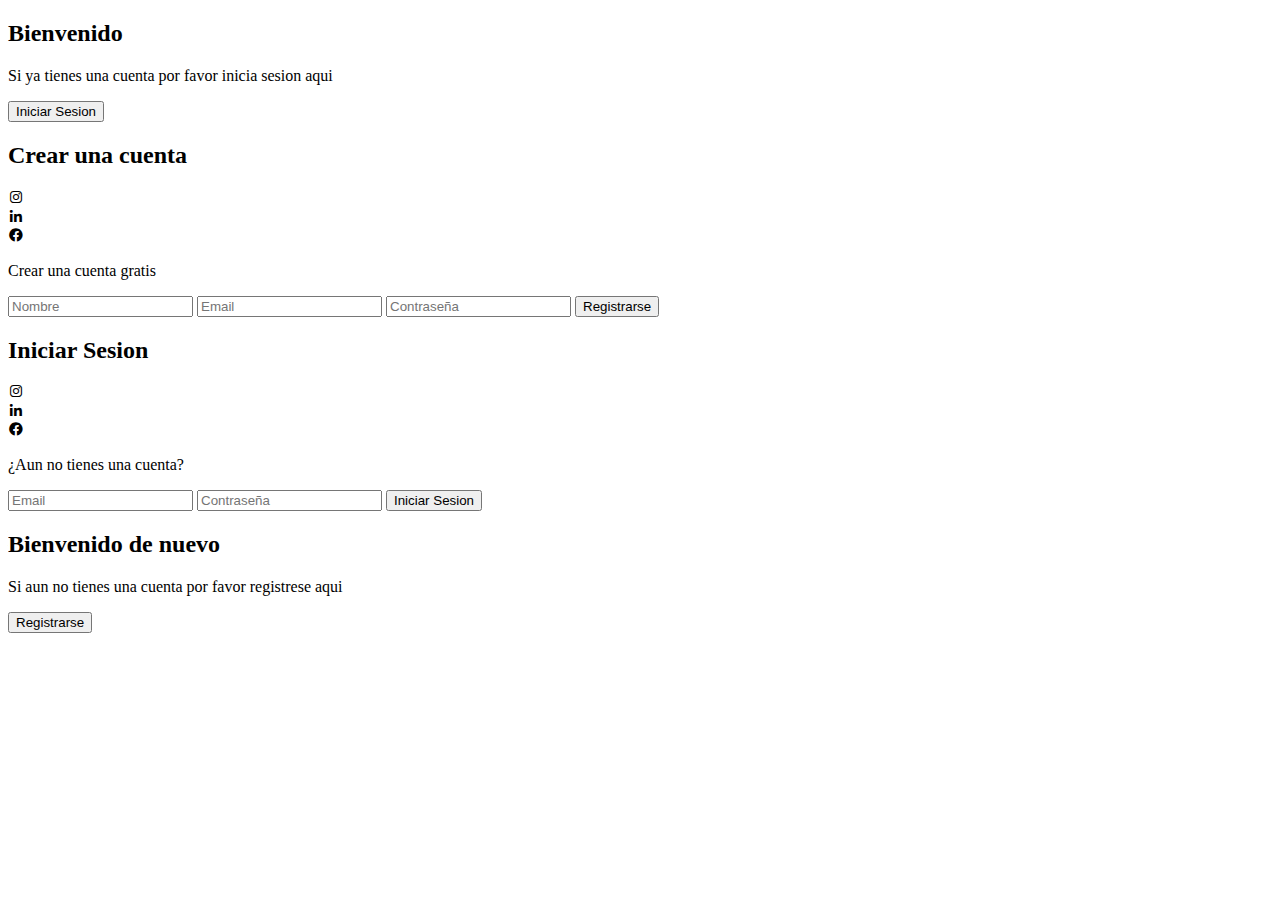
==== index.html @ 345f3d25 "Add files via upload" ====
<!DOCTYPE html>
<html lang="en">

<head>
    <meta charset="UTF-8">
    <meta http-equiv="X-UA-Compatible" content="IE=edge">
    <meta name="viewport" content="width=device-width, initial-scale=1.0">
    <link rel="stylesheet" href="style.css">
    <link rel="preconnect" href="https://fonts.googleapis.com">
    <link rel="preconnect" href="https://fonts.gstatic.com" crossorigin>
    <link href="https://fonts.googleapis.com/css2?family=Roboto:wght@400;700&display=swap" rel="stylesheet">
    <link href='https://unpkg.com/boxicons@2.1.1/css/boxicons.min.css' rel='stylesheet'>
    <title>Bienvenido a mi Formulario</title>
</head>

<body>
    <div class="container-form sign-up">
        <div class="welcome-back">
            <div class="message">
                <h2>Bienvenido</h2>
                <p>Si ya tienes una cuenta por favor inicia sesion aqui</p>
                <button class="sign-up-btn">Iniciar Sesion</button>
            </div>
        </div>
        <form class="formulario">
            <h2 class="create-account">Crear una cuenta</h2>
            <div class="iconos">
                <div class="border-icon">
                    <i class='bx bxl-instagram'></i>
                </div>
                <div class="border-icon">
                    <i class='bx bxl-linkedin' ></i>
                </div>
                <div class="border-icon">
                    <i class='bx bxl-facebook-circle' ></i>
                </div>
            </div>
            <p class="cuenta-gratis">Crear una cuenta gratis</p>
            <input type="text" placeholder="Nombre">
            <input type="email" placeholder="Email">
            <input type="password" placeholder="Contraseña">
            <input type="button" value="Registrarse">
        </form>
    </div>
    <div class="container-form sign-in">
        <form class="formulario">
            <h2 class="create-account">Iniciar Sesion</h2>
            <div class="iconos">
                <div class="border-icon">
                    <i class='bx bxl-instagram'></i>
                </div>
                <div class="border-icon">
                    <i class='bx bxl-linkedin' ></i>
                </div>
                <div class="border-icon">
                    <i class='bx bxl-facebook-circle' ></i>
                </div>
            </div>
            <p class="cuenta-gratis">¿Aun no tienes una cuenta?</p>
            <input type="email" placeholder="Email">
            <input type="password" placeholder="Contraseña">
            <input type="button" value="Iniciar Sesion">
        </form>
        <div class="welcome-back">
            <div class="message">
                <h2>Bienvenido de nuevo</h2>
                <p>Si aun no tienes una cuenta por favor registrese aqui</p>
                <button class="sign-in-btn">Registrarse</button>
            </div>
        </div>
    </div>
    <script src="script.js"></script>
</body>

</html>
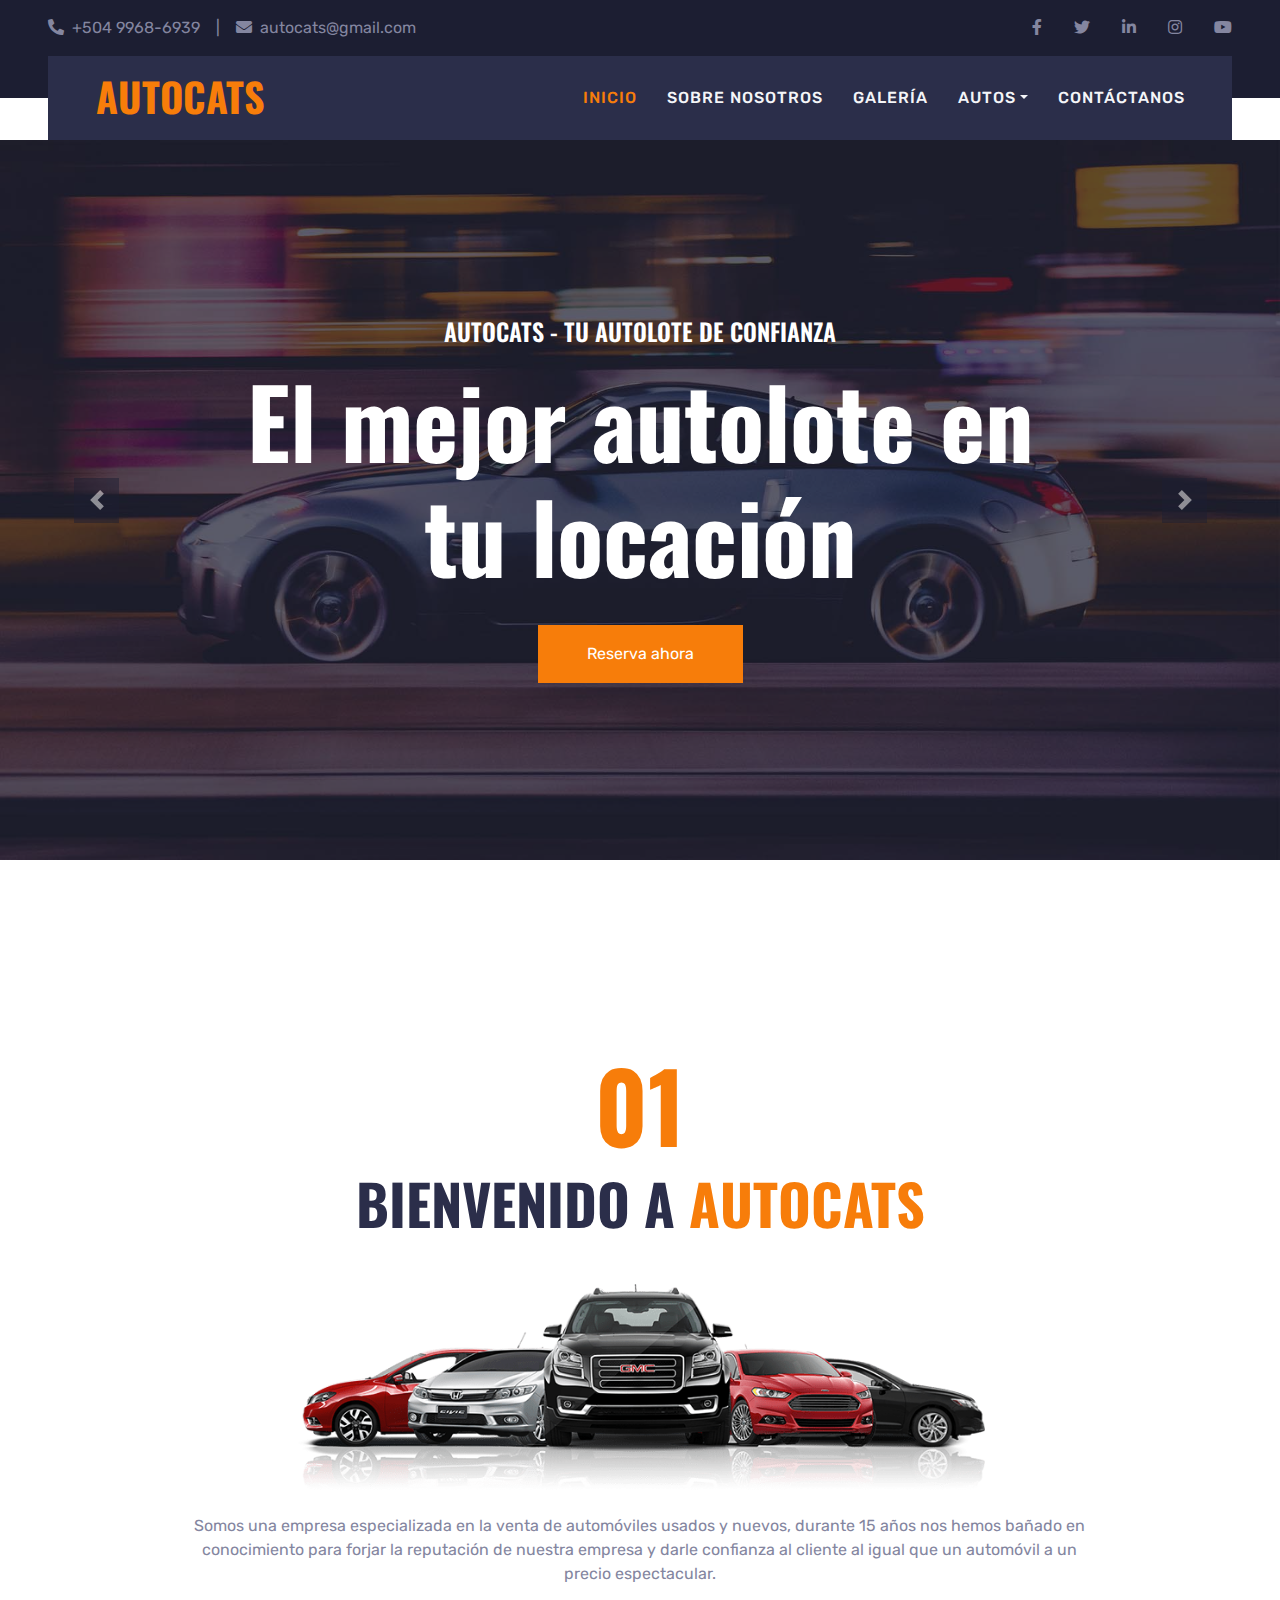
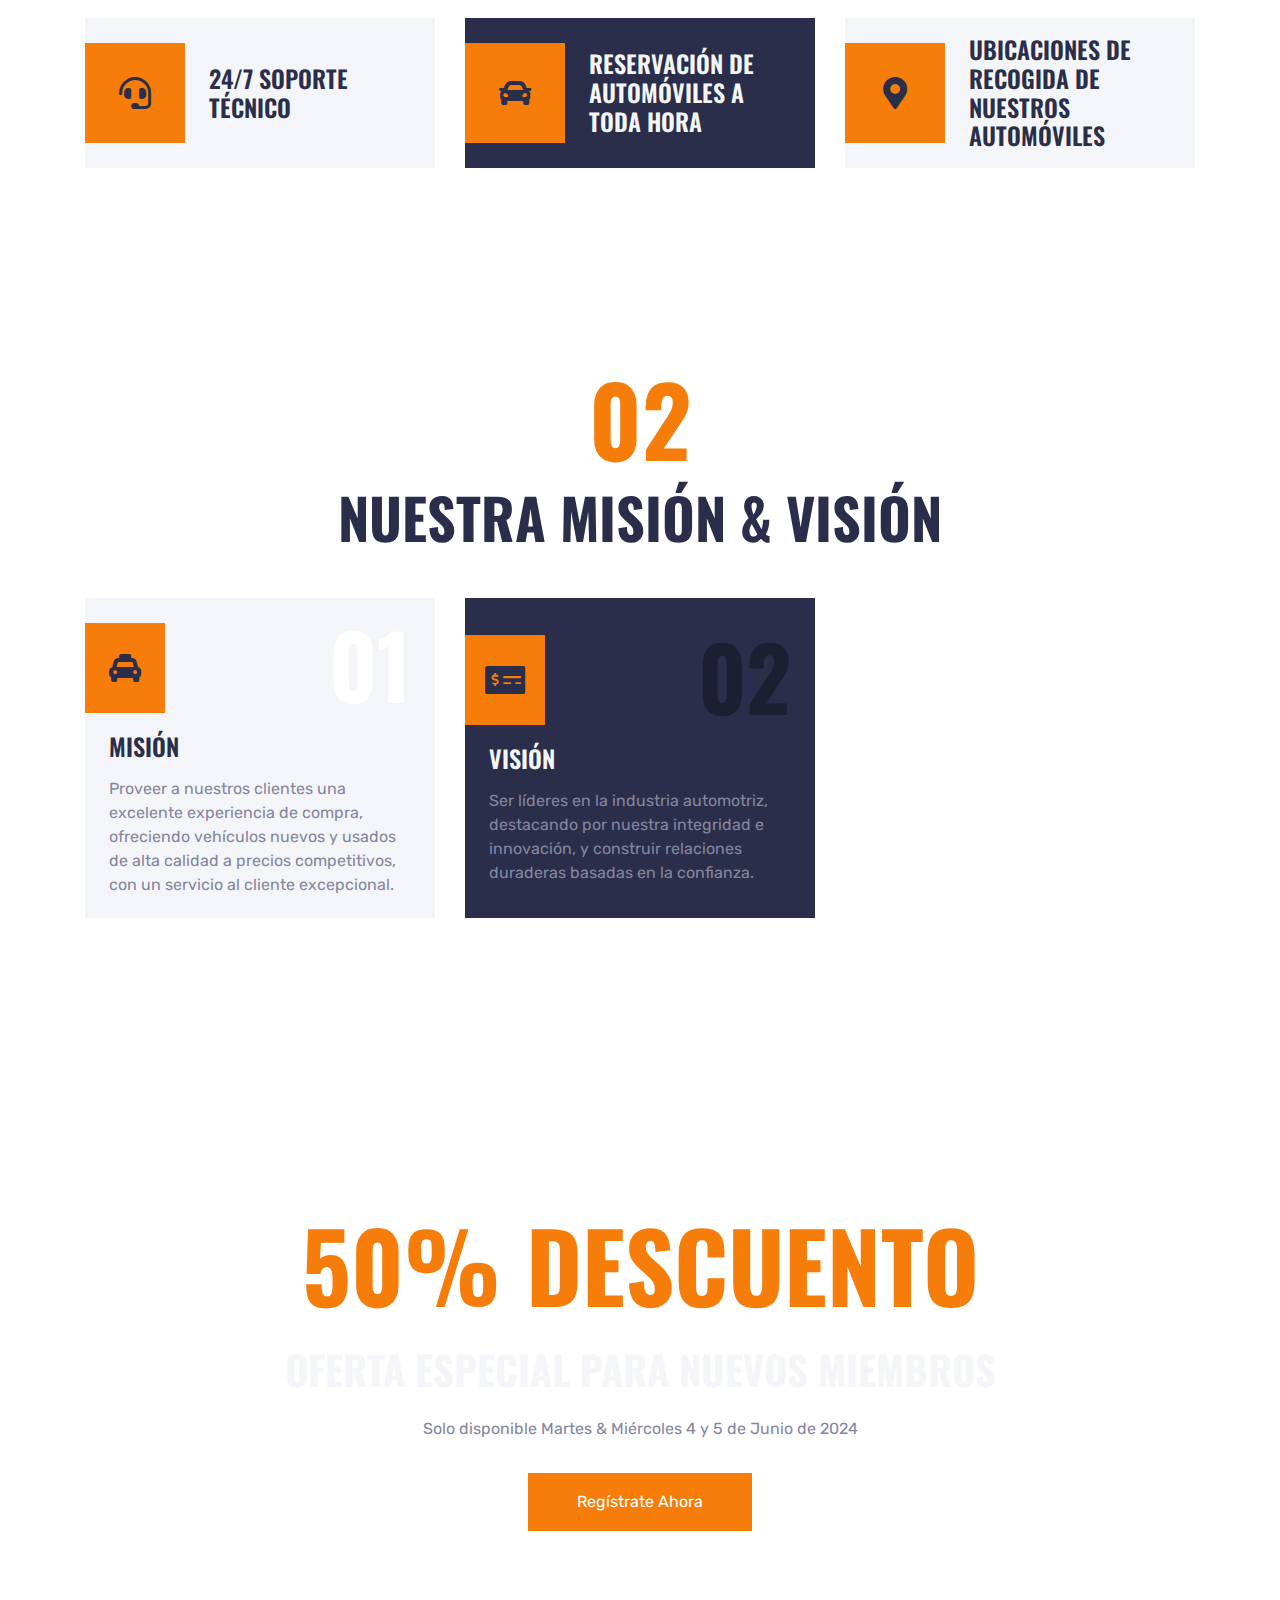
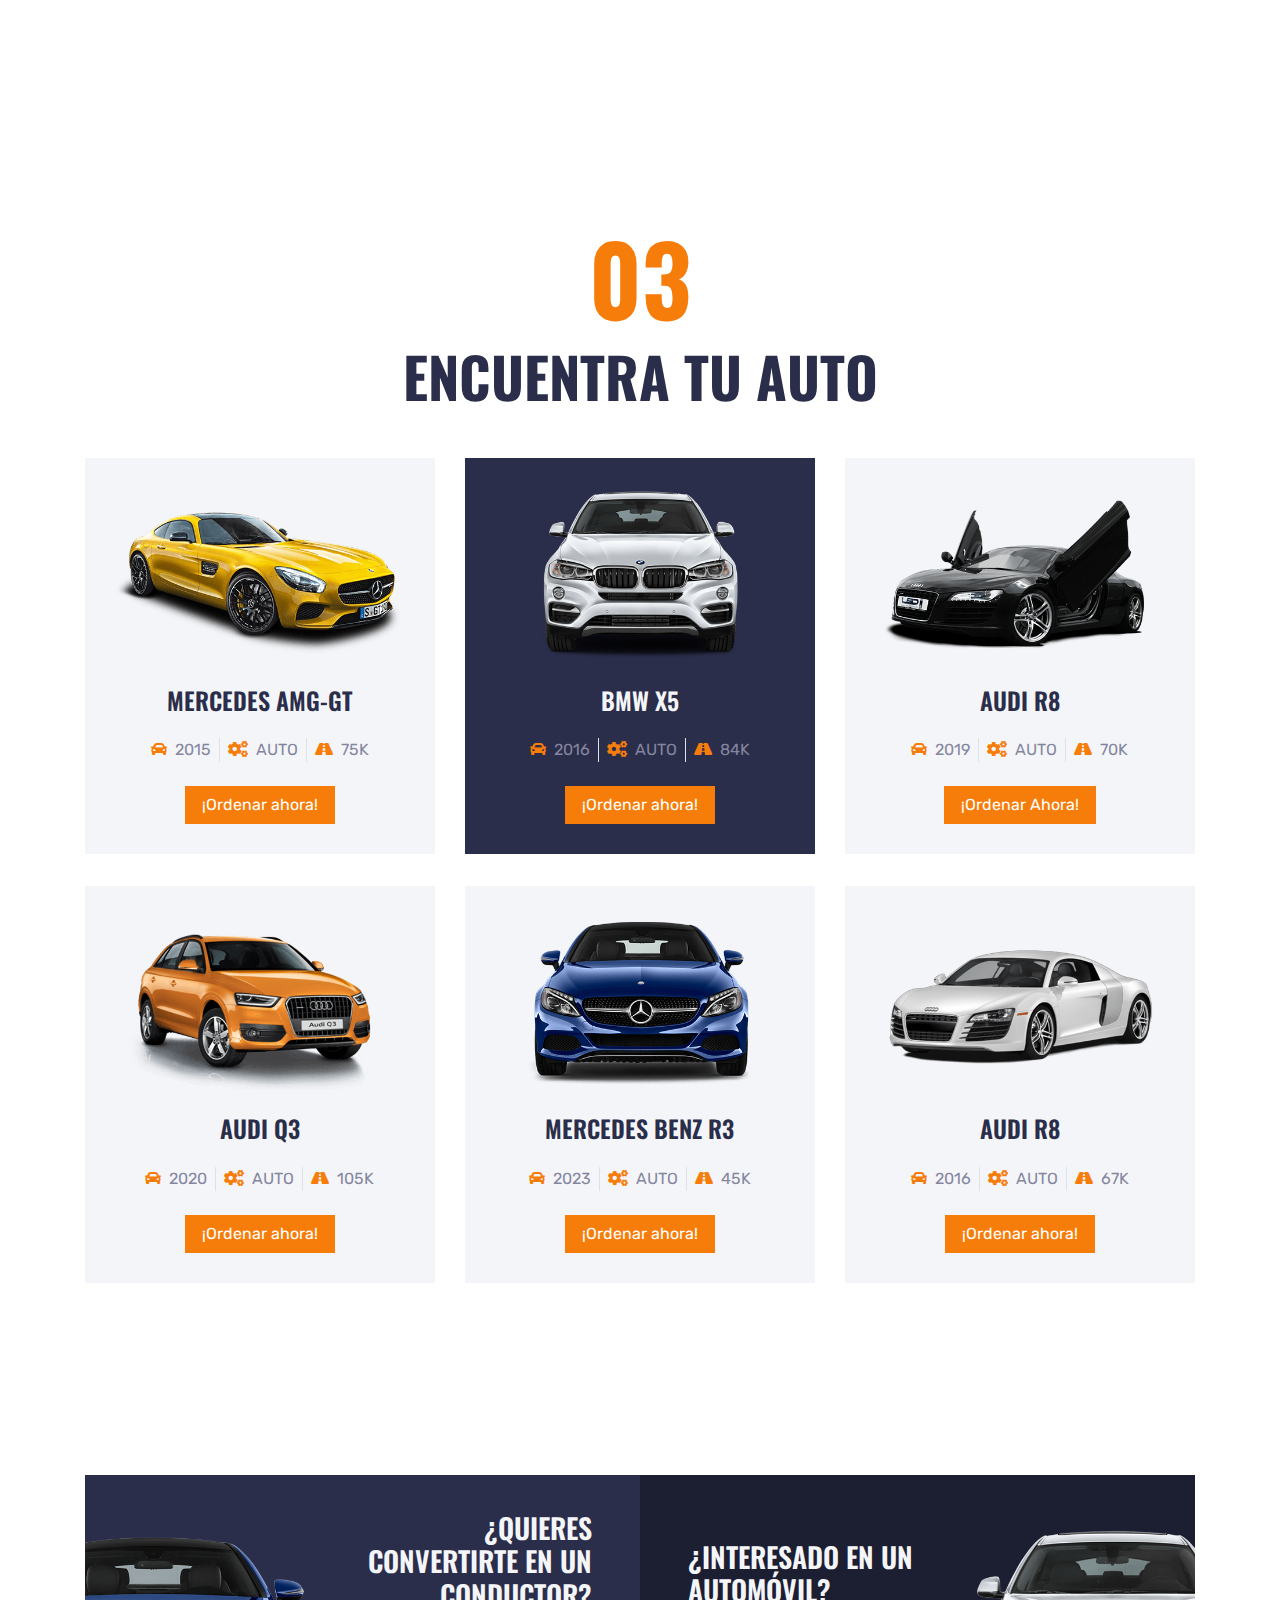
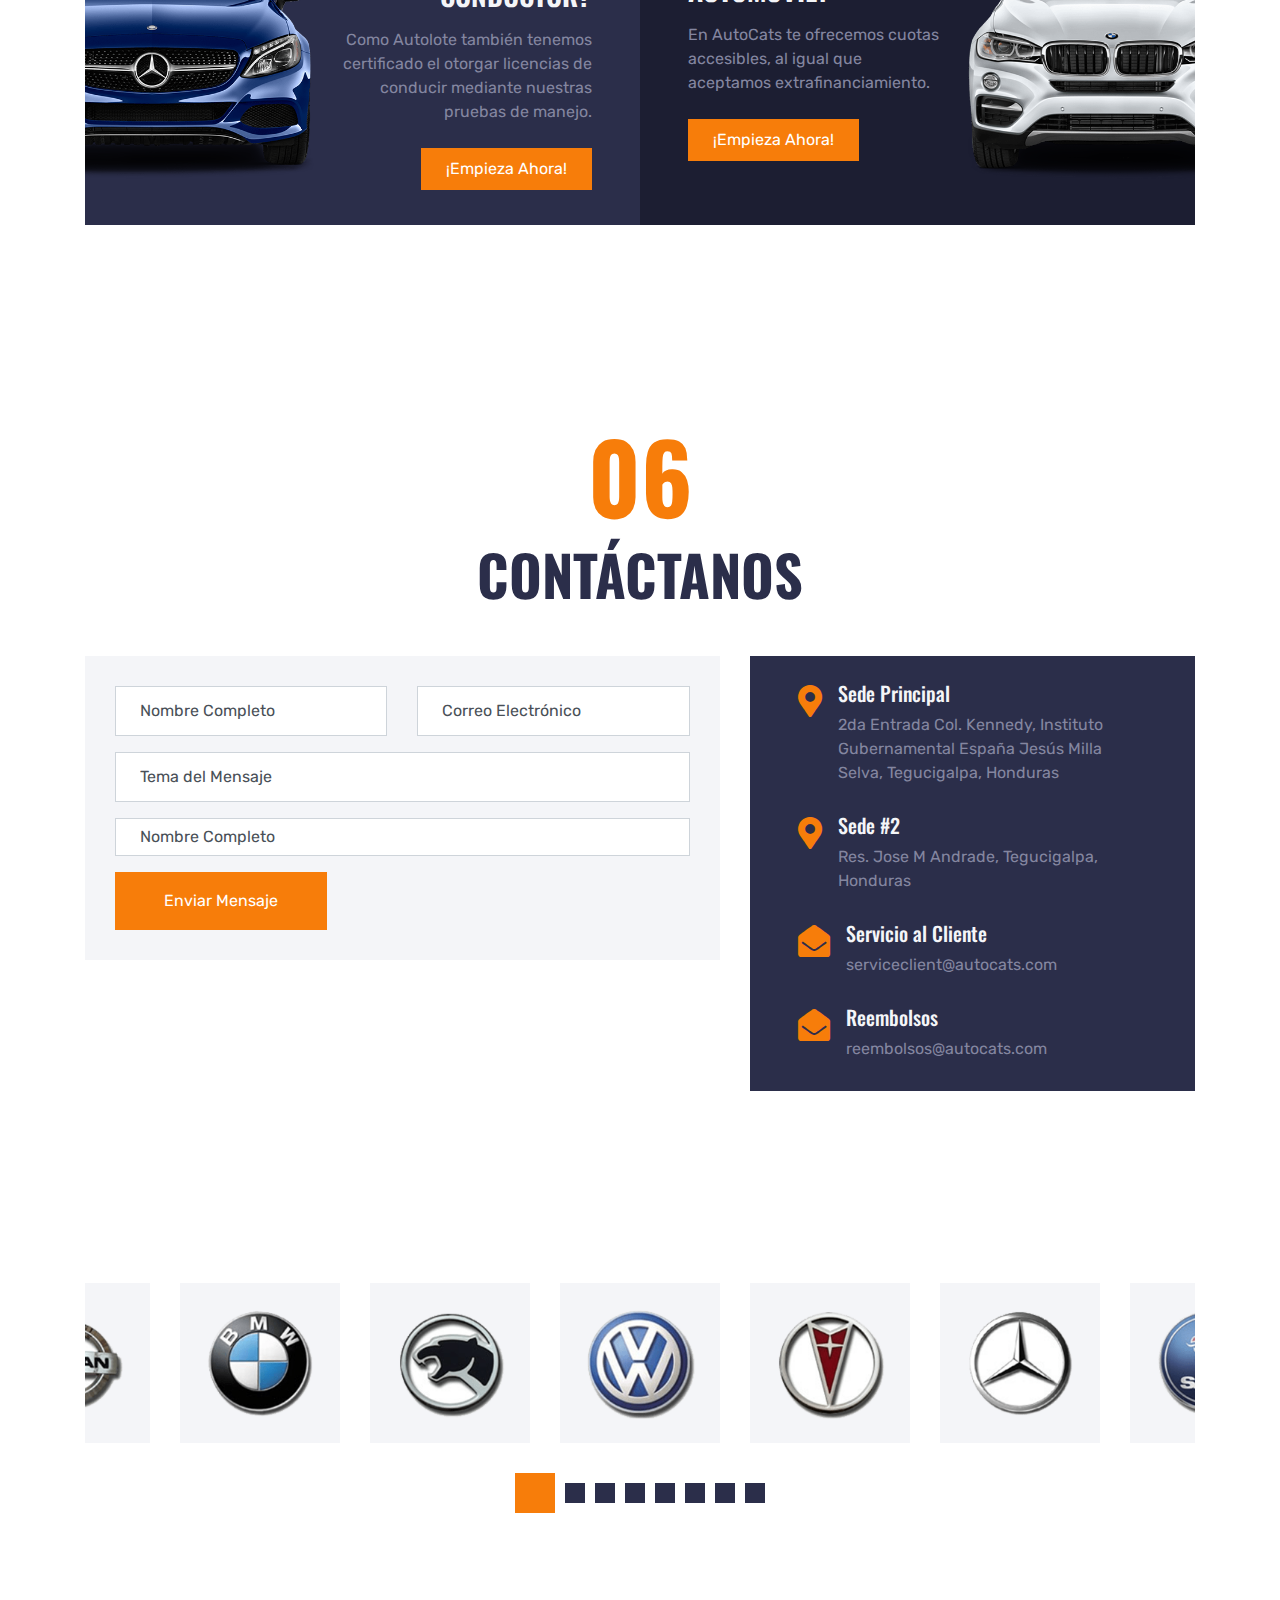
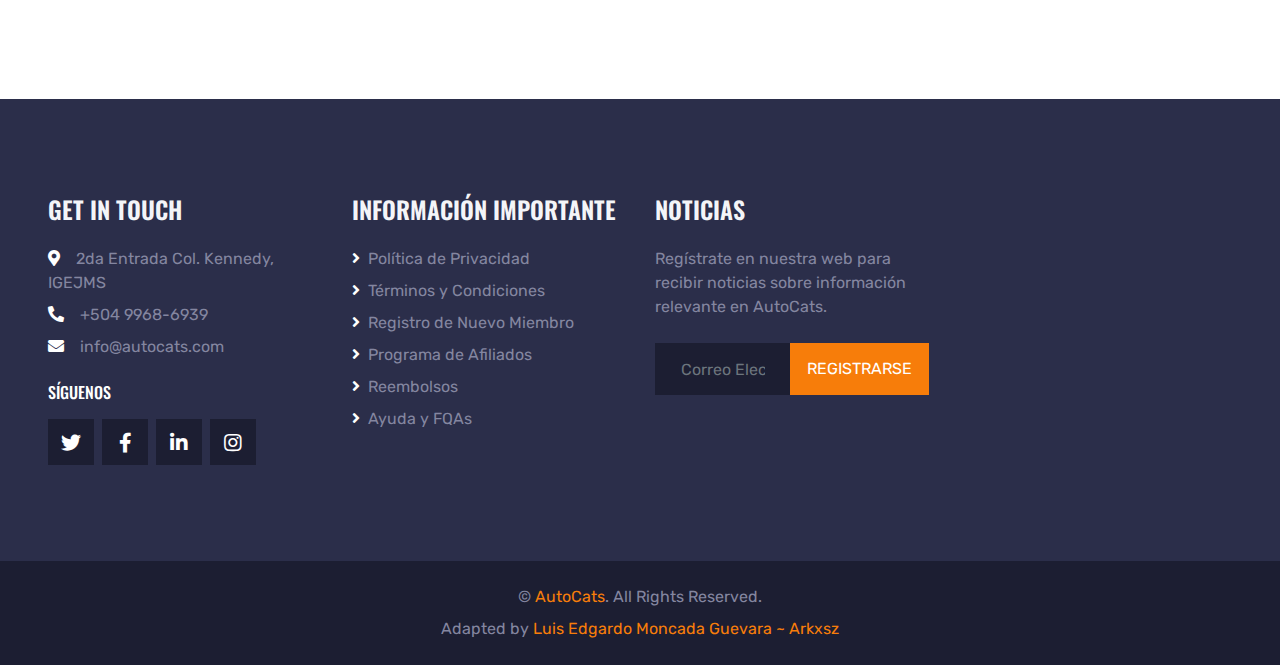
==== commit 15c84764: "Add files via upload" ====
--- a/index.html
+++ b/index.html
@@ -2,74 +2,579 @@
 <html lang="en">
 
 <head>
-    <meta charset="UTF-8">
-    <meta http-equiv="X-UA-Compatible" content="IE=edge">
-    <meta name="viewport" content="width=device-width, initial-scale=1.0">
-    <link rel="stylesheet" href="style.css">
-    <link rel="preconnect" href="https://fonts.googleapis.com">
-    <link rel="preconnect" href="https://fonts.gstatic.com" crossorigin>
-    <link href="https://fonts.googleapis.com/css2?family=Roboto:wght@400;700&display=swap" rel="stylesheet">
-    <link href='https://unpkg.com/boxicons@2.1.1/css/boxicons.min.css' rel='stylesheet'>
-    <title>Bienvenido a mi Formulario</title>
+    <meta charset="utf-8">
+    <title>AutoCats</title>
+    <meta content="width=device-width, initial-scale=1.0" name="viewport">
+    <meta content="Free HTML Templates" name="keywords">
+    <meta content="Free HTML Templates" name="description">
+
+    <!-- Favicon -->
+    <link href="img/favicon.ico" rel="icon">
+
+    <!-- Google Web Fonts -->
+    <link rel="preconnect" href="https://fonts.gstatic.com">
+    <link href="https://fonts.googleapis.com/css2?family=Oswald:wght@400;500;600;700&family=Rubik&display=swap" rel="stylesheet"> 
+
+    <!-- Font Awesome -->
+    <link href="https://cdnjs.cloudflare.com/ajax/libs/font-awesome/5.15.0/css/all.min.css" rel="stylesheet">
+
+    <!-- Libraries Stylesheet -->
+    <link href="lib/owlcarousel/assets/owl.carousel.min.css" rel="stylesheet">
+    <link href="lib/tempusdominus/css/tempusdominus-bootstrap-4.min.css" rel="stylesheet" />
+
+    <!-- Customized Bootstrap Stylesheet -->
+    <link href="css/bootstrap.min.css" rel="stylesheet">
+
+    <!-- Template Stylesheet -->
+    <link href="css/style.css" rel="stylesheet">
 </head>
 
 <body>
-    <div class="container-form sign-up">
-        <div class="welcome-back">
-            <div class="message">
-                <h2>Bienvenido</h2>
-                <p>Si ya tienes una cuenta por favor inicia sesion aqui</p>
-                <button class="sign-up-btn">Iniciar Sesion</button>
-            </div>
-        </div>
-        <form class="formulario">
-            <h2 class="create-account">Crear una cuenta</h2>
-            <div class="iconos">
-                <div class="border-icon">
-                    <i class='bx bxl-instagram'></i>
-                </div>
-                <div class="border-icon">
-                    <i class='bx bxl-linkedin' ></i>
-                </div>
-                <div class="border-icon">
-                    <i class='bx bxl-facebook-circle' ></i>
-                </div>
-            </div>
-            <p class="cuenta-gratis">Crear una cuenta gratis</p>
-            <input type="text" placeholder="Nombre">
-            <input type="email" placeholder="Email">
-            <input type="password" placeholder="Contraseña">
-            <input type="button" value="Registrarse">
-        </form>
-    </div>
-    <div class="container-form sign-in">
-        <form class="formulario">
-            <h2 class="create-account">Iniciar Sesion</h2>
-            <div class="iconos">
-                <div class="border-icon">
-                    <i class='bx bxl-instagram'></i>
-                </div>
-                <div class="border-icon">
-                    <i class='bx bxl-linkedin' ></i>
-                </div>
-                <div class="border-icon">
-                    <i class='bx bxl-facebook-circle' ></i>
-                </div>
-            </div>
-            <p class="cuenta-gratis">¿Aun no tienes una cuenta?</p>
-            <input type="email" placeholder="Email">
-            <input type="password" placeholder="Contraseña">
-            <input type="button" value="Iniciar Sesion">
-        </form>
-        <div class="welcome-back">
-            <div class="message">
-                <h2>Bienvenido de nuevo</h2>
-                <p>Si aun no tienes una cuenta por favor registrese aqui</p>
-                <button class="sign-in-btn">Registrarse</button>
-            </div>
-        </div>
-    </div>
-    <script src="script.js"></script>
+    <!-- Topbar Start -->
+    <div class="container-fluid bg-dark py-3 px-lg-5 d-none d-lg-block">
+        <div class="row">
+            <div class="col-md-6 text-center text-lg-left mb-2 mb-lg-0">
+                <div class="d-inline-flex align-items-center">
+                    <a class="text-body pr-3" href=""><i class="fa fa-phone-alt mr-2"></i>+504 9968-6939</a>
+                    <span class="text-body">|</span>
+                    <a class="text-body px-3" href=""><i class="fa fa-envelope mr-2"></i>autocats@gmail.com</a>
+                </div>
+            </div>
+            <div class="col-md-6 text-center text-lg-right">
+                <div class="d-inline-flex align-items-center">
+                    <a class="text-body px-3" href="">
+                        <i class="fab fa-facebook-f"></i>
+                    </a>
+                    <a class="text-body px-3" href="">
+                        <i class="fab fa-twitter"></i>
+                    </a>
+                    <a class="text-body px-3" href="">
+                        <i class="fab fa-linkedin-in"></i>
+                    </a>
+                    <a class="text-body px-3" href="">
+                        <i class="fab fa-instagram"></i>
+                    </a>
+                    <a class="text-body pl-3" href="">
+                        <i class="fab fa-youtube"></i>
+                    </a>
+                </div>
+            </div>
+        </div>
+    </div>
+    <!-- Topbar End -->
+
+
+    <!-- Navbar Start -->
+    <div class="container-fluid position-relative nav-bar p-0">
+        <div class="position-relative px-lg-5" style="z-index: 9;">
+            <nav class="navbar navbar-expand-lg bg-secondary navbar-dark py-3 py-lg-0 pl-3 pl-lg-5">
+                <a href="" class="navbar-brand">
+                    <h1 class="text-uppercase text-primary mb-1">AutoCats</h1>
+                </a>
+                <button type="button" class="navbar-toggler" data-toggle="collapse" data-target="#navbarCollapse">
+                    <span class="navbar-toggler-icon"></span>
+                </button>
+                <div class="collapse navbar-collapse justify-content-between px-3" id="navbarCollapse">
+                    <div class="navbar-nav ml-auto py-0">
+                        <a href="index.html" class="nav-item nav-link active">Inicio</a>
+                        <a href="about.html" class="nav-item nav-link">Sobre Nosotros</a>
+                        <a href="gallery.html" class="nav-item nav-link">Galería</a>
+                        <div class="nav-item dropdown">
+                            <a href="#" class="nav-link dropdown-toggle" data-toggle="dropdown">Autos</a>
+                            <div class="dropdown-menu rounded-0 m-0">
+                                <a href="car.html" class="dropdown-item">Listado de Automóviles</a>
+                                <a href="booking.html" class="dropdown-item">Reservación de Automóvil</a>
+                            </div>
+                        </div>
+                        <a href="contact.html" class="nav-item nav-link">Contáctanos</a>
+                    </div>
+                </div>
+            </nav>
+        </div>
+    </div>
+    <!-- Navbar End -->
+
+
+    <!-- Search Start -->
+    <!-- Search End -->
+
+
+    <!-- Carousel Start -->
+    <div class="container-fluid p-0" style="margin-bottom: 90px;">
+        <div id="header-carousel" class="carousel slide" data-ride="carousel">
+            <div class="carousel-inner">
+                <div class="carousel-item active">
+                    <img class="w-100" src="img/carousel-1.jpg" alt="Image">
+                    <div class="carousel-caption d-flex flex-column align-items-center justify-content-center">
+                        <div class="p-3" style="max-width: 900px;">
+                            <h4 class="text-white text-uppercase mb-md-3">AutoCats - Tu Autolote de confianza</h4>
+                            <h1 class="display-1 text-white mb-md-4">El mejor autolote en tu locación</h1>
+                            <a href="" class="btn btn-primary py-md-3 px-md-5 mt-2">Reserva ahora</a>
+                        </div>
+                    </div>
+                </div>
+                <div class="carousel-item">
+                    <img class="w-100" src="img/carousel-2.jpg" alt="Image">
+                    <div class="carousel-caption d-flex flex-column align-items-center justify-content-center">
+                        <div class="p-3" style="max-width: 900px;">
+                            <h4 class="text-white text-uppercase mb-md-3">AutoCats - Tu Autolote de confianza</h4>
+                            <h1 class="display-1 text-white mb-md-4">Automóviles de calidad</h1>
+                            <a href="" class="btn btn-primary py-md-3 px-md-5 mt-2">Reserva ahora</a>
+                        </div>
+                    </div>
+                </div>
+            </div>
+            <a class="carousel-control-prev" href="#header-carousel" data-slide="prev">
+                <div class="btn btn-dark" style="width: 45px; height: 45px;">
+                    <span class="carousel-control-prev-icon mb-n2"></span>
+                </div>
+            </a>
+            <a class="carousel-control-next" href="#header-carousel" data-slide="next">
+                <div class="btn btn-dark" style="width: 45px; height: 45px;">
+                    <span class="carousel-control-next-icon mb-n2"></span>
+                </div>
+            </a>
+        </div>
+    </div>
+    <!-- Carousel End -->
+
+
+    <!-- About Start -->
+    <div class="container-fluid py-5">
+        <div class="container pt-5 pb-3">
+            <h1 class="display-1 text-primary text-center">01</h1>
+            <h1 class="display-4 text-uppercase text-center mb-5">Bienvenido a <span class="text-primary">AutoCats</span></h1>
+            <div class="row justify-content-center">
+                <div class="col-lg-10 text-center">
+                    <img class="w-75 mb-4" src="img/about.png" alt="">
+                    <p>Somos una empresa especializada en la venta de automóviles usados y nuevos, durante 15 años nos hemos bañado en conocimiento para forjar la reputación de nuestra empresa y darle confianza al cliente al igual que un automóvil a un precio espectacular.</p>
+                </div>
+            </div>
+            <div class="row mt-3">
+                <div class="col-lg-4 mb-2">
+                    <div class="d-flex align-items-center bg-light p-4 mb-4" style="height: 150px;">
+                        <div class="d-flex align-items-center justify-content-center flex-shrink-0 bg-primary ml-n4 mr-4" style="width: 100px; height: 100px;">
+                            <i class="fa fa-2x fa-headset text-secondary"></i>
+                        </div>
+                        <h4 class="text-uppercase m-0">24/7 Soporte Técnico</h4>
+                    </div>
+                </div>
+                <div class="col-lg-4 mb-2">
+                    <div class="d-flex align-items-center bg-secondary p-4 mb-4" style="height: 150px;">
+                        <div class="d-flex align-items-center justify-content-center flex-shrink-0 bg-primary ml-n4 mr-4" style="width: 100px; height: 100px;">
+                            <i class="fa fa-2x fa-car text-secondary"></i>
+                        </div>
+                        <h4 class="text-light text-uppercase m-0">Reservación de Automóviles a toda hora</h4>
+                    </div>
+                </div>
+                <div class="col-lg-4 mb-2">
+                    <div class="d-flex align-items-center bg-light p-4 mb-4" style="height: 150px;">
+                        <div class="d-flex align-items-center justify-content-center flex-shrink-0 bg-primary ml-n4 mr-4" style="width: 100px; height: 100px;">
+                            <i class="fa fa-2x fa-map-marker-alt text-secondary"></i>
+                        </div>
+                        <h4 class="text-uppercase m-0">Ubicaciones de recogida de nuestros automóviles</h4>
+                    </div>
+                </div>
+            </div>
+        </div>
+    </div>
+    <!-- About End -->
+    
+
+    <!-- Services Start -->
+    <div class="container-fluid py-5">
+        <div class="container pt-5 pb-3">
+            <h1 class="display-1 text-primary text-center">02</h1>
+            <h1 class="display-4 text-uppercase text-center mb-5">Nuestra Misión & Visión</h1>
+            <div class="row">
+                <div class="col-lg-4 col-md-6 mb-2">
+                    <div class="service-item d-flex flex-column justify-content-center px-4 mb-4">
+                        <div class="d-flex align-items-center justify-content-between mb-3">
+                            <div class="d-flex align-items-center justify-content-center bg-primary ml-n4" style="width: 80px; height: 90px;">
+                                <i class="fa fa-2x fa-taxi text-secondary"></i>
+                            </div>
+                            <h1 class="display-2 text-white mt-n2 m-0">01</h1>
+                        </div>
+                        <h4 class="text-uppercase mb-3">Misión</h4>
+                        <p class="m-0">Proveer a nuestros clientes una excelente experiencia de compra, ofreciendo vehículos nuevos y usados de alta calidad a precios competitivos, con un servicio al cliente excepcional.</p>
+                    </div>
+                </div>
+                <div class="col-lg-4 col-md-6 mb-2">
+                    <div class="service-item active d-flex flex-column justify-content-center px-4 mb-4">
+                        <div class="d-flex align-items-center justify-content-between mb-3">
+                            <div class="d-flex align-items-center justify-content-center bg-primary ml-n4" style="width: 80px; height: 90px;">
+                                <i class="fa fa-2x fa-money-check-alt text-secondary"></i>
+                            </div>
+                            <h1 class="display-2 text-white mt-n2 m-0">02</h1>
+                        </div>
+                        <h4 class="text-uppercase mb-3">Visión</h4>
+                        <p class="m-0">Ser líderes en la industria automotriz, destacando por nuestra integridad e innovación, y construir relaciones duraderas basadas en la confianza.</p>
+                    </div>
+                </div>
+            </div>
+        </div>
+    </div>
+    <!-- Services End -->
+
+
+    <!-- Banner Start -->
+    <div class="container-fluid py-5">
+        <div class="container py-5">
+            <div class="bg-banner py-5 px-4 text-center">
+                <div class="py-5">
+                    <h1 class="display-1 text-uppercase text-primary mb-4">50% Descuento</h1>
+                    <h1 class="text-uppercase text-light mb-4">OFERTA ESPECIAL PARA NUEVOS MIEMBROS</h1>
+                    <p class="mb-4">Solo disponible Martes & Miércoles 4 y 5 de Junio de 2024</p>
+                    <a class="btn btn-primary mt-2 py-3 px-5" href="">Regístrate Ahora</a>
+                </div>
+            </div>
+        </div>
+    </div>
+    <!-- Banner End -->
+
+
+    <!-- Rent A Car Start -->
+    <div class="container-fluid py-5">
+        <div class="container pt-5 pb-3">
+            <h1 class="display-1 text-primary text-center">03</h1>
+            <h1 class="display-4 text-uppercase text-center mb-5">Encuentra tu Auto</h1>
+            <div class="row">
+                <div class="col-lg-4 col-md-6 mb-2">
+                    <div class="rent-item mb-4">
+                        <img class="img-fluid mb-4" src="img/car-rent-1.png" alt="">
+                        <h4 class="text-uppercase mb-4">Mercedes AMG-GT</h4>
+                        <div class="d-flex justify-content-center mb-4">
+                            <div class="px-2">
+                                <i class="fa fa-car text-primary mr-1"></i>
+                                <span>2015</span>
+                            </div>
+                            <div class="px-2 border-left border-right">
+                                <i class="fa fa-cogs text-primary mr-1"></i>
+                                <span>AUTO</span>
+                            </div>
+                            <div class="px-2">
+                                <i class="fa fa-road text-primary mr-1"></i>
+                                <span>75K</span>
+                            </div>
+                        </div>
+                        <a class="btn btn-primary px-3" href="booking.html">¡Ordenar ahora!</a>
+                    </div>
+                </div>
+                <div class="col-lg-4 col-md-6 mb-2">
+                    <div class="rent-item active mb-4">
+                        <img class="img-fluid mb-4" src="img/car-rent-2.png" alt="">
+                        <h4 class="text-uppercase mb-4">BMW X5</h4>
+                        <div class="d-flex justify-content-center mb-4">
+                            <div class="px-2">
+                                <i class="fa fa-car text-primary mr-1"></i>
+                                <span>2016</span>
+                            </div>
+                            <div class="px-2 border-left border-right">
+                                <i class="fa fa-cogs text-primary mr-1"></i>
+                                <span>AUTO</span>
+                            </div>
+                            <div class="px-2">
+                                <i class="fa fa-road text-primary mr-1"></i>
+                                <span>84K</span>
+                            </div>
+                        </div>
+                        <a class="btn btn-primary px-3" href="booking.html">¡Ordenar ahora!</a>
+                    </div>
+                </div>
+                <div class="col-lg-4 col-md-6 mb-2">
+                    <div class="rent-item mb-4">
+                        <img class="img-fluid mb-4" src="img/car-rent-3.png" alt="">
+                        <h4 class="text-uppercase mb-4">Audi R8</h4>
+                        <div class="d-flex justify-content-center mb-4">
+                            <div class="px-2">
+                                <i class="fa fa-car text-primary mr-1"></i>
+                                <span>2019</span>
+                            </div>
+                            <div class="px-2 border-left border-right">
+                                <i class="fa fa-cogs text-primary mr-1"></i>
+                                <span>AUTO</span>
+                            </div>
+                            <div class="px-2">
+                                <i class="fa fa-road text-primary mr-1"></i>
+                                <span>70K</span>
+                            </div>
+                        </div>
+                        <a class="btn btn-primary px-3" href="booking.html">¡Ordenar Ahora!</a>
+                    </div>
+                </div>
+                <div class="col-lg-4 col-md-6 mb-2">
+                    <div class="rent-item mb-4">
+                        <img class="img-fluid mb-4" src="img/car-rent-4.png" alt="">
+                        <h4 class="text-uppercase mb-4">Audi Q3</h4>
+                        <div class="d-flex justify-content-center mb-4">
+                            <div class="px-2">
+                                <i class="fa fa-car text-primary mr-1"></i>
+                                <span>2020</span>
+                            </div>
+                            <div class="px-2 border-left border-right">
+                                <i class="fa fa-cogs text-primary mr-1"></i>
+                                <span>AUTO</span>
+                            </div>
+                            <div class="px-2">
+                                <i class="fa fa-road text-primary mr-1"></i>
+                                <span>105K</span>
+                            </div>
+                        </div>
+                        <a class="btn btn-primary px-3" href="booking.html">¡Ordenar ahora!</a>
+                    </div>
+                </div>
+                <div class="col-lg-4 col-md-6 mb-2">
+                    <div class="rent-item mb-4">
+                        <img class="img-fluid mb-4" src="img/car-rent-5.png" alt="">
+                        <h4 class="text-uppercase mb-4">Mercedes Benz R3</h4>
+                        <div class="d-flex justify-content-center mb-4">
+                            <div class="px-2">
+                                <i class="fa fa-car text-primary mr-1"></i>
+                                <span>2023</span>
+                            </div>
+                            <div class="px-2 border-left border-right">
+                                <i class="fa fa-cogs text-primary mr-1"></i>
+                                <span>AUTO</span>
+                            </div>
+                            <div class="px-2">
+                                <i class="fa fa-road text-primary mr-1"></i>
+                                <span>45K</span>
+                            </div>
+                        </div>
+                        <a class="btn btn-primary px-3" href="booking.html">¡Ordenar ahora!</a>
+                    </div>
+                </div>
+                <div class="col-lg-4 col-md-6 mb-2">
+                    <div class="rent-item mb-4">
+                        <img class="img-fluid mb-4" src="img/car-rent-6.png" alt="">
+                        <h4 class="text-uppercase mb-4">Audi R8</h4>
+                        <div class="d-flex justify-content-center mb-4">
+                            <div class="px-2">
+                                <i class="fa fa-car text-primary mr-1"></i>
+                                <span>2016</span>
+                            </div>
+                            <div class="px-2 border-left border-right">
+                                <i class="fa fa-cogs text-primary mr-1"></i>
+                                <span>AUTO</span>
+                            </div>
+                            <div class="px-2">
+                                <i class="fa fa-road text-primary mr-1"></i>
+                                <span>67K</span>
+                            </div>
+                        </div>
+                        <a class="btn btn-primary px-3" href="booking.html">¡Ordenar ahora!</a>
+                    </div>
+                </div>
+            </div>
+        </div>
+    </div>
+    <!-- Rent A Car End -->
+
+
+    <!-- Caroussel Gallery Start -->
+    <!-- Caroussel Gallery End -->
+
+
+    <!-- Banner Start -->
+    <div class="container-fluid py-5">
+        <div class="container py-5">
+            <div class="row mx-0">
+                <div class="col-lg-6 px-0">
+                    <div class="px-5 bg-secondary d-flex align-items-center justify-content-between" style="height: 350px;">
+                        <img class="img-fluid flex-shrink-0 ml-n5 w-50 mr-4" src="img/banner-left.png" alt="">
+                        <div class="text-right">
+                            <h3 class="text-uppercase text-light mb-3">¿Quieres convertirte en un conductor?</h3>
+                            <p class="mb-4">Como Autolote también tenemos certificado el otorgar licencias de conducir mediante nuestras pruebas de manejo.</p>
+                            <a class="btn btn-primary py-2 px-4" href="">¡Empieza Ahora!</a>
+                        </div>
+                    </div>
+                </div>
+                <div class="col-lg-6 px-0">
+                    <div class="px-5 bg-dark d-flex align-items-center justify-content-between" style="height: 350px;">
+                        <div class="text-left">
+                            <h3 class="text-uppercase text-light mb-3">¿Interesado en un automóvil?</h3>
+                            <p class="mb-4">En AutoCats te ofrecemos cuotas accesibles, al igual que aceptamos extrafinanciamiento.</p>
+                            <a class="btn btn-primary py-2 px-4" href="">¡Empieza Ahora!</a>
+                        </div>
+                        <img class="img-fluid flex-shrink-0 mr-n5 w-50 ml-4" src="img/banner-right.png" alt="">
+                    </div>
+                </div>
+            </div>
+        </div>
+    </div>
+    <!-- Banner End -->
+
+
+    <!-- Testimonial Start -->
+    <!-- Testimonial End -->
+
+
+    <!-- Contact Start -->
+    <div class="container-fluid py-5">
+        <div class="container pt-5 pb-3">
+            <h1 class="display-1 text-primary text-center">06</h1>
+            <h1 class="display-4 text-uppercase text-center mb-5">Contáctanos</h1>
+            <div class="row">
+                <div class="col-lg-7 mb-2">
+                    <div class="contact-form bg-light mb-4" style="padding: 30px;">
+                        <form id="form1" runat="server">
+                            <div class="row">
+                                <div class="col-6 form-group">
+                                    <input type="text" value="Nombre Completo" class="form-control p-4"/>
+                                </div>
+                                <div class="col-6 form-group">
+                                    <input type="email" value="Correo Electrónico" class="form-control p-4"/>
+                                </div>
+                            </div>
+                            <div class="form-group">
+                                <input type="text" value="Tema del Mensaje" class="form-control p-4"/>
+                            </div>
+                            <div class="form-group">
+                                <input type="text" value="Nombre Completo" class="form-control py-3 px-4 " rows="5"/>
+                            </div>
+                            <div>
+                                <input type="button" class="btn btn-primary py-3 px-5" value="Enviar Mensaje" />
+                            </div>
+                        </form>
+                    </div>
+                </div>
+                <div class="col-lg-5 mb-2">
+                    <div class="bg-secondary d-flex flex-column justify-content-center px-5 mb-4" style="height: 435px;">
+                        <div class="d-flex mb-3">
+                            <i class="fa fa-2x fa-map-marker-alt text-primary flex-shrink-0 mr-3"></i>
+                            <div class="mt-n1">
+                                <h5 class="text-light">Sede Principal</h5>
+                                <p>2da Entrada Col. Kennedy, Instituto Gubernamental España Jesús Milla Selva, Tegucigalpa, Honduras</p>
+                            </div>
+                        </div>
+                        <div class="d-flex mb-3">
+                            <i class="fa fa-2x fa-map-marker-alt text-primary flex-shrink-0 mr-3"></i>
+                            <div class="mt-n1">
+                                <h5 class="text-light">Sede #2</h5>
+                                <p>Res. Jose M Andrade, Tegucigalpa, Honduras</p>
+                            </div>
+                        </div>
+                        <div class="d-flex mb-3">
+                            <i class="fa fa-2x fa-envelope-open text-primary flex-shrink-0 mr-3"></i>
+                            <div class="mt-n1">
+                                <h5 class="text-light">Servicio al Cliente</h5>
+                                <p>serviceclient@autocats.com</p>
+                            </div>
+                        </div>
+                        <div class="d-flex">
+                            <i class="fa fa-2x fa-envelope-open text-primary flex-shrink-0 mr-3"></i>
+                            <div class="mt-n1">
+                                <h5 class="text-light">Reembolsos</h5>
+                                <p class="m-0">reembolsos@autocats.com</p>
+                            </div>
+                        </div>
+                    </div>
+                </div>
+            </div>
+        </div>
+    </div>
+    <!-- Contact End -->
+
+
+    <!-- Vendor Start -->
+    <div class="container-fluid py-5">
+        <div class="container py-5">
+            <div class="owl-carousel vendor-carousel">
+                <div class="bg-light p-4">
+                    <img src="img/vendor-1.png" alt="">
+                </div>
+                <div class="bg-light p-4">
+                    <img src="img/vendor-2.png" alt="">
+                </div>
+                <div class="bg-light p-4">
+                    <img src="img/vendor-3.png" alt="">
+                </div>
+                <div class="bg-light p-4">
+                    <img src="img/vendor-4.png" alt="">
+                </div>
+                <div class="bg-light p-4">
+                    <img src="img/vendor-5.png" alt="">
+                </div>
+                <div class="bg-light p-4">
+                    <img src="img/vendor-6.png" alt="">
+                </div>
+                <div class="bg-light p-4">
+                    <img src="img/vendor-7.png" alt="">
+                </div>
+                <div class="bg-light p-4">
+                    <img src="img/vendor-8.png" alt="">
+                </div>
+            </div>
+        </div>
+    </div>
+    <!-- Vendor End -->
+
+
+    <!-- Footer Start -->
+    <div class="container-fluid bg-secondary py-5 px-sm-3 px-md-5" style="margin-top: 90px;">
+        <div class="row pt-5">
+            <div class="col-lg-3 col-md-6 mb-5">
+                <h4 class="text-uppercase text-light mb-4">Get In Touch</h4>
+                <p class="mb-2"><i class="fa fa-map-marker-alt text-white mr-3"></i>2da Entrada Col. Kennedy, IGEJMS</p>
+                <p class="mb-2"><i class="fa fa-phone-alt text-white mr-3"></i>+504 9968-6939</p>
+                <p><i class="fa fa-envelope text-white mr-3"></i>info@autocats.com</p>
+                <h6 class="text-uppercase text-white py-2">Síguenos</h6>
+                <div class="d-flex justify-content-start">
+                    <a class="btn btn-lg btn-dark btn-lg-square mr-2" href="#"><i class="fab fa-twitter"></i></a>
+                    <a class="btn btn-lg btn-dark btn-lg-square mr-2" href="#"><i class="fab fa-facebook-f"></i></a>
+                    <a class="btn btn-lg btn-dark btn-lg-square mr-2" href="#"><i class="fab fa-linkedin-in"></i></a>
+                    <a class="btn btn-lg btn-dark btn-lg-square" href="#"><i class="fab fa-instagram"></i></a>
+                </div>
+            </div>
+            <div class="col-lg-3 col-md-6 mb-5">
+                <h4 class="text-uppercase text-light mb-4">Información Importante</h4>
+                <div class="d-flex flex-column justify-content-start">
+                    <a class="text-body mb-2" href="#"><i class="fa fa-angle-right text-white mr-2"></i>Política de Privacidad</a>
+                    <a class="text-body mb-2" href="#"><i class="fa fa-angle-right text-white mr-2"></i>Términos y Condiciones</a>
+                    <a class="text-body mb-2" href="#"><i class="fa fa-angle-right text-white mr-2"></i>Registro de Nuevo Miembro</a>
+                    <a class="text-body mb-2" href="#"><i class="fa fa-angle-right text-white mr-2"></i>Programa de Afiliados</a>
+                    <a class="text-body mb-2" href="#"><i class="fa fa-angle-right text-white mr-2"></i>Reembolsos</a>
+                    <a class="text-body" href="#"><i class="fa fa-angle-right text-white mr-2"></i>Ayuda y FQAs</a>
+                </div>
+            </div>
+            <div class="col-lg-3 col-md-6 mb-5">
+                <h4 class="text-uppercase text-light mb-4">Noticias</h4>
+                <p class="mb-4">Regístrate en nuestra web para recibir noticias sobre información relevante en AutoCats.</p>
+                <div class="w-100 mb-3">
+                    <div class="input-group">
+                        <input type="text" class="form-control bg-dark border-dark" style="padding: 25px;" placeholder="Correo Electrónico">
+                        <div class="input-group-append">
+                            <button class="btn btn-primary text-uppercase px-3">Registrarse</button>
+                        </div>
+                    </div>
+                </div>
+                <i></i>
+            </div>
+        </div>
+    </div>
+    <div class="container-fluid bg-dark py-4 px-sm-3 px-md-5">
+        <p class="mb-2 text-center text-body">&copy; <a href="#">AutoCats</a>. All Rights Reserved.</p>
+        <p class="m-0 text-center text-body">Adapted by <a href="#">Luis Edgardo Moncada Guevara ~ Arkxsz</a></p>
+    </div>
+    <!-- Footer End -->
+
+
+    <!-- Back to Top -->
+    <a href="#" class="btn btn-lg btn-primary btn-lg-square back-to-top"><i class="fa fa-angle-double-up"></i></a>
+
+
+    <!-- JavaScript Libraries -->
+    <script src="https://code.jquery.com/jquery-3.4.1.min.js"></script>
+    <script src="https://stackpath.bootstrapcdn.com/bootstrap/4.4.1/js/bootstrap.bundle.min.js"></script>
+    <script src="lib/easing/easing.min.js"></script>
+    <script src="lib/waypoints/waypoints.min.js"></script>
+    <script src="lib/owlcarousel/owl.carousel.min.js"></script>
+    <script src="lib/tempusdominus/js/moment.min.js"></script>
+    <script src="lib/tempusdominus/js/moment-timezone.min.js"></script>
+    <script src="lib/tempusdominus/js/tempusdominus-bootstrap-4.min.js"></script>
+
+    <!-- Template Javascript -->
+    <script src="js/main.js"></script>
 </body>
 
 </html>--- a/css/style.css
+++ b/css/style.css
@@ -0,0 +1,404 @@
+/********** Template CSS **********/
+:root {
+    --primary: #F77D0A;
+    --secondary: #2B2E4A;
+    --light: #F4F5F8;
+    --dark: #1C1E32;
+}
+
+h1,
+h2,
+.font-weight-bold {
+    font-weight: 700 !important;
+}
+
+h3,
+h4,
+.font-weight-semi-bold {
+    font-weight: 600 !important;
+}
+
+h5,
+h6,
+.font-weight-medium {
+    font-weight: 500 !important;
+}
+
+.btn-square {
+    width: 36px;
+    height: 36px;
+}
+
+.btn-sm-square {
+    width: 28px;
+    height: 28px;
+}
+
+.btn-lg-square {
+    width: 46px;
+    height: 46px;
+}
+
+.btn-square,
+.btn-sm-square,
+.btn-lg-square {
+    padding-left: 0;
+    padding-right: 0;
+    text-align: center;
+}
+
+.back-to-top {
+    position: fixed;
+    display: none;
+    right: 30px;
+    bottom: 30px;
+    z-index: 99;
+}
+
+.nav-bar::before {
+    position: absolute;
+    content: "";
+    width: 100%;
+    height: 50%;
+    top: 0;
+    left: 0;
+    background: var(--dark);
+}
+
+.nav-bar::after {
+    position: absolute;
+    content: "";
+    width: 100%;
+    height: 50%;
+    bottom: 0;
+    left: 0;
+    background: #ffffff;
+}
+
+.navbar-dark .navbar-nav .nav-link {
+    padding: 30px 15px;
+    font-size: 16px;
+    font-weight: 500;
+    letter-spacing: 1px;
+    text-transform: uppercase;
+    color: var(--light);
+    outline: none;
+}
+
+.navbar-dark .navbar-nav .nav-link:hover,
+.navbar-dark .navbar-nav .nav-link.active {
+    color: var(--primary);
+}
+
+@media (max-width: 991.98px) {
+    .navbar-dark .navbar-nav .nav-link  {
+        padding: 10px 15px;
+    }
+}
+
+.carousel-caption {
+    top: 0;
+    left: 0;
+    right: 0;
+    bottom: 0;
+    background: rgba(28, 30, 50, .7);
+    z-index: 1;
+}
+
+@media (max-width: 576px) {
+    .carousel-caption h4 {
+        font-size: 18px;
+        font-weight: 500 !important;
+    }
+
+    .carousel-caption h1 {
+        font-size: 30px;
+        font-weight: 600 !important;
+    }
+}
+
+.page-header {
+    height: 400px;
+    margin-bottom: 90px;
+    display: flex;
+    flex-direction: column;
+    align-items: center;
+    justify-content: center;
+    background: linear-gradient(rgba(28, 30, 50, .9), rgba(28, 30, 50, .9)), url(../img/bg-banner.jpg);
+    background-attachment: fixed;
+}
+
+@media (max-width: 991.98px) {
+    .page-header {
+        height: 300px;
+    }
+}
+
+.service-item {
+    height: 320px;
+    background: var(--light);
+    transition: .5s;
+}
+
+.service-item:hover,
+.service-item.active {
+    background: var(--secondary);
+}
+
+.service-item h1,
+.service-item h4 {
+    transition: .5s;
+}
+
+.service-item:hover h1,
+.service-item.active h1 {
+    color: var(--dark) !important;
+}
+
+.service-item:hover h4,
+.service-item.active h4 {
+    color: var(--light);
+}
+
+.rent-item {
+    padding: 30px;
+    text-align: center;
+    background: var(--light);
+    transition: .5s;
+}
+
+.rent-item:hover,
+.rent-item.active {
+    background: var(--secondary);
+}
+
+.rent-item h4 {
+    transition: .5s;
+}
+
+.rent-item:hover h4,
+.rent-item.active h4 {
+    color: var(--light);
+}
+
+.team-item {
+    padding: 30px 30px 0 30px;
+    text-align: center;
+    background: var(--light);
+    transition: .5s;
+}
+
+.team-item:hover,
+.owl-item.center .team-item {
+    background: var(--secondary);
+}
+
+.team-item h4 {
+    transition: .5s;
+}
+
+.owl-item.center .team-item h4,
+.owl-item.center .rent-item h4 {
+    color: var(--light);
+}
+
+.team-item .team-social {
+    top: 0;
+    left: 0;
+    opacity: 0;
+    transition: .5s;
+    background: var(--light);
+}
+
+.owl-item.center .team-item .team-social,
+.owl-item.center .rent-item {
+    background: var(--secondary);
+}
+
+.team-item:hover .team-social {
+    opacity: 1;
+    background: var(--secondary);
+}
+
+.team-carousel .owl-nav,
+.related-carousel .owl-nav {
+    position: absolute;
+    width: 100%;
+    height: 60px;
+    top: calc(50% - 30px);
+    left: 0;
+    display: flex;
+    justify-content: space-between;
+    z-index: 1;
+}
+
+.team-carousel .owl-nav .owl-prev,
+.team-carousel .owl-nav .owl-next,
+.related-carousel .owl-nav .owl-prev,
+.related-carousel .owl-nav .owl-next {
+    position: relative;
+    width: 60px;
+    height: 60px;
+    display: flex;
+    align-items: center;
+    justify-content: center;
+    color: #FFFFFF;
+    background: var(--primary);
+    font-size: 22px;
+    transition: .5s;
+}
+
+.team-carousel .owl-nav .owl-prev:hover,
+.team-carousel .owl-nav .owl-next:hover,
+.related-carousel .owl-nav .owl-prev:hover,
+.related-carousel .owl-nav .owl-next:hover {
+    background: var(--secondary);
+}
+
+.vendor-carousel .owl-dots,
+.testimonial-carousel .owl-dots {
+    margin-top: 30px;
+    display: flex;
+    align-items: center;
+    justify-content: center;
+}
+
+.vendor-carousel .owl-dot,
+.testimonial-carousel .owl-dot {
+    position: relative;
+    display: inline-block;
+    margin: 0 5px;
+    width: 20px;
+    height: 20px;
+    background: var(--secondary);
+    transition: .5s;
+}
+
+.vendor-carousel .owl-dot.active,
+.testimonial-carousel .owl-dot.active {
+    width: 40px;
+    height: 40px;
+    background: var(--primary);
+}
+
+.testimonial-carousel .owl-item img {
+    width: 80px;
+    height: 80px;
+}
+
+.testimonial-carousel .owl-item .testimonial-item {
+    height: 350px;
+    transition: .5s;
+    background: var(--light);
+}
+
+.testimonial-carousel .owl-item.center .testimonial-item {
+    background: var(--secondary);
+}
+
+.testimonial-carousel .owl-item .testimonial-item h1,
+.testimonial-carousel .owl-item .testimonial-item h4 {
+    transition: .5s;
+}
+
+.testimonial-carousel .owl-item.center .testimonial-item h1 {
+    color: var(--dark) !important;
+}
+
+.testimonial-carousel .owl-item.center .testimonial-item h4 {
+    color: var(--light);
+}
+
+.bg-banner {
+    background: linear-gradient(rgba(28, 30, 50, .9), rgba(28, 30, 50, .9)), url(../img/bg-banner.jpg);
+    background-attachment: fixed;
+}
+* {
+    box-sizing: border-box;
+}
+/* Position the image container (needed to position the left and right arrows) */
+.container {
+  position: relative;
+}
+
+/* Hide the images by default */
+.mySlides {
+  display: none;
+}
+
+/* Add a pointer when hovering over the thumbnail images */
+.cursor {
+  cursor: pointer;
+}
+
+/* Next & previous buttons */
+.prev,
+.next {
+  cursor: pointer;
+  position: absolute;
+  top: 40%;
+  width: auto;
+  padding: 16px;
+  margin-top: -50px;
+  color: white;
+  font-weight: bold;
+  font-size: 20px;
+  border-radius: 0 3px 3px 0;
+  user-select: none;
+  -webkit-user-select: none;
+}
+
+/* Position the "next button" to the right */
+.next {
+  right: 0;
+  border-radius: 3px 0 0 3px;
+}
+
+/* On hover, add a black background color with a little bit see-through */
+.prev:hover,
+.next:hover {
+  background-color: rgba(0, 0, 0, 0.8);
+}
+
+/* Number text (1/3 etc) */
+.numbertext {
+  color: #f2f2f2;
+  font-size: 12px;
+  padding: 8px 12px;
+  position: absolute;
+  top: 0;
+}
+
+/* Container for image text */
+.caption-container {
+  text-align: center;
+  background-color: #222;
+  padding: 2px 16px;
+  color: white;
+}
+
+.row:after {
+  content: "";
+  display: table;
+  clear: both;
+}
+
+/* Six columns side by side */
+.column {
+  float: left;
+  width: 16.66%;
+}
+
+/* Add a transparency effect for thumnbail images */
+.demo {
+  opacity: 0.6;
+}
+
+.active,
+.demo:hover {
+  opacity: 1;
+}
+
+stylevalidators {
+    color: red;
+}